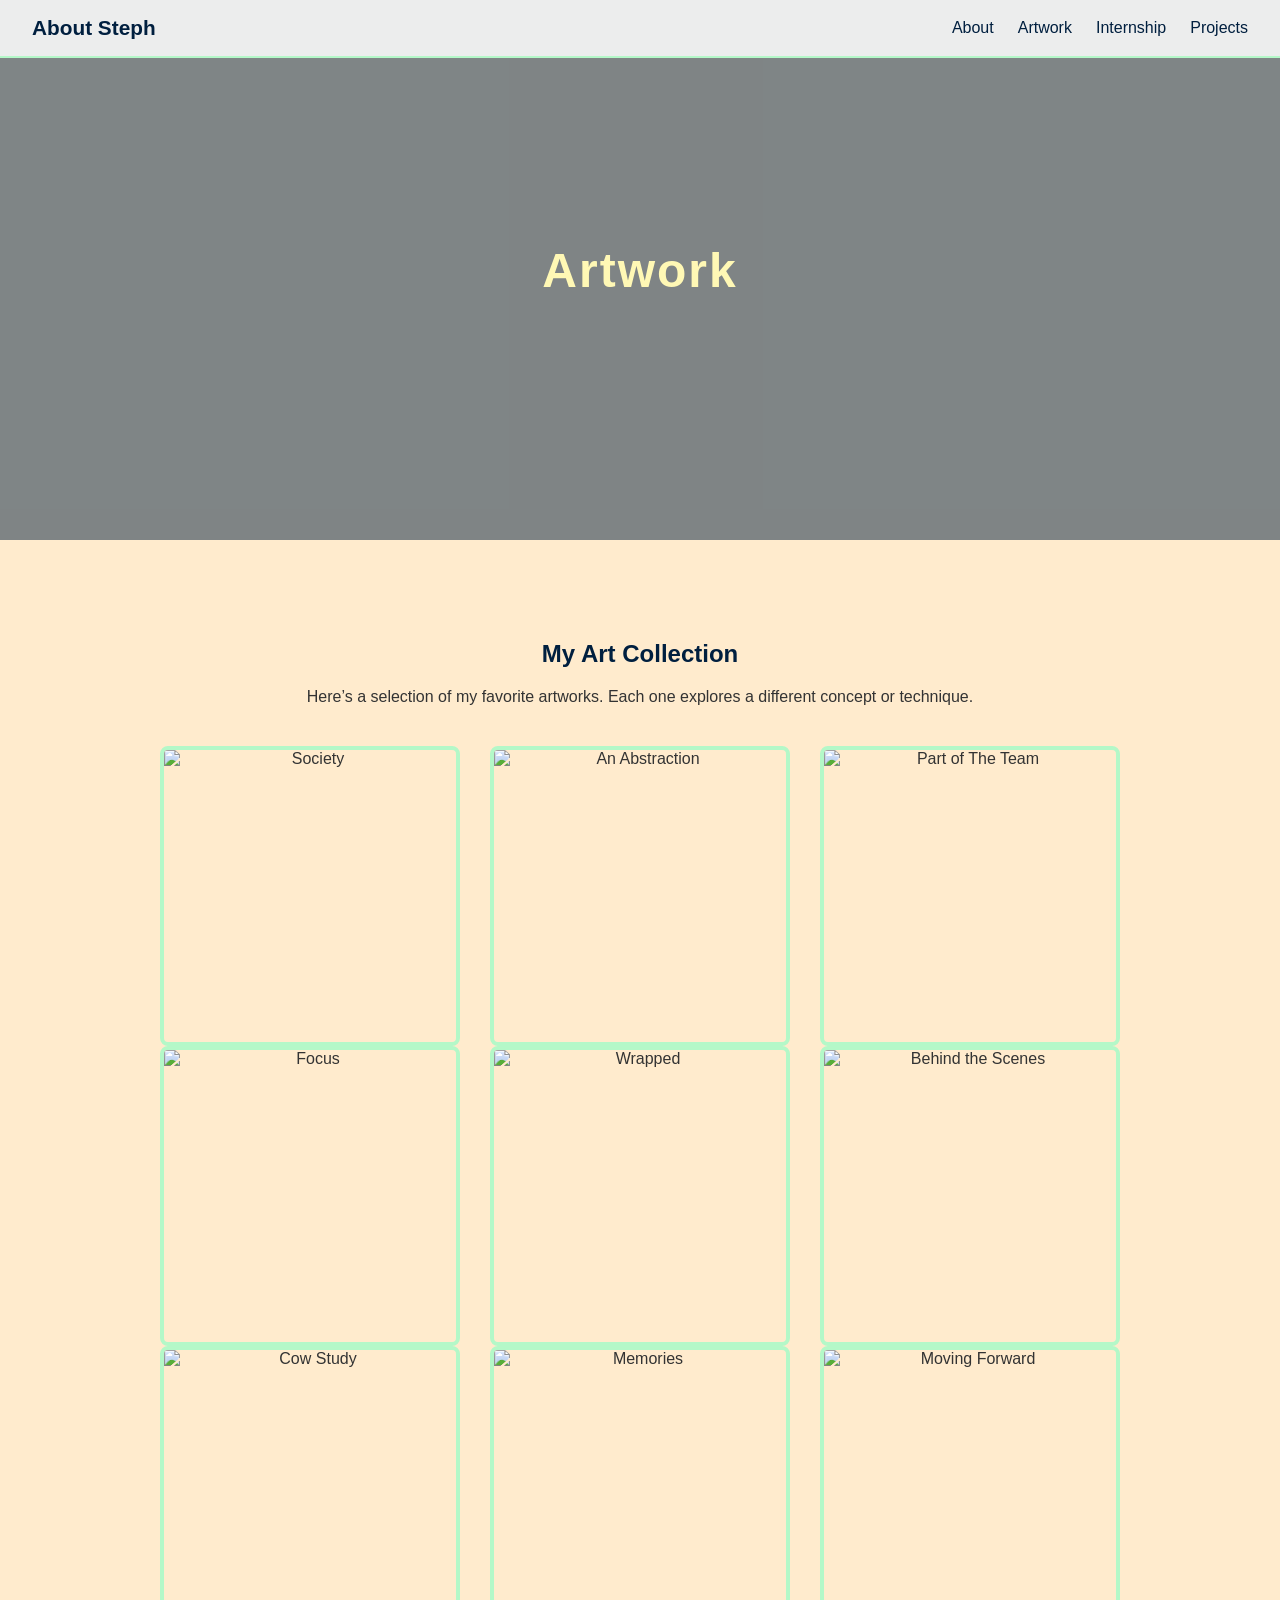
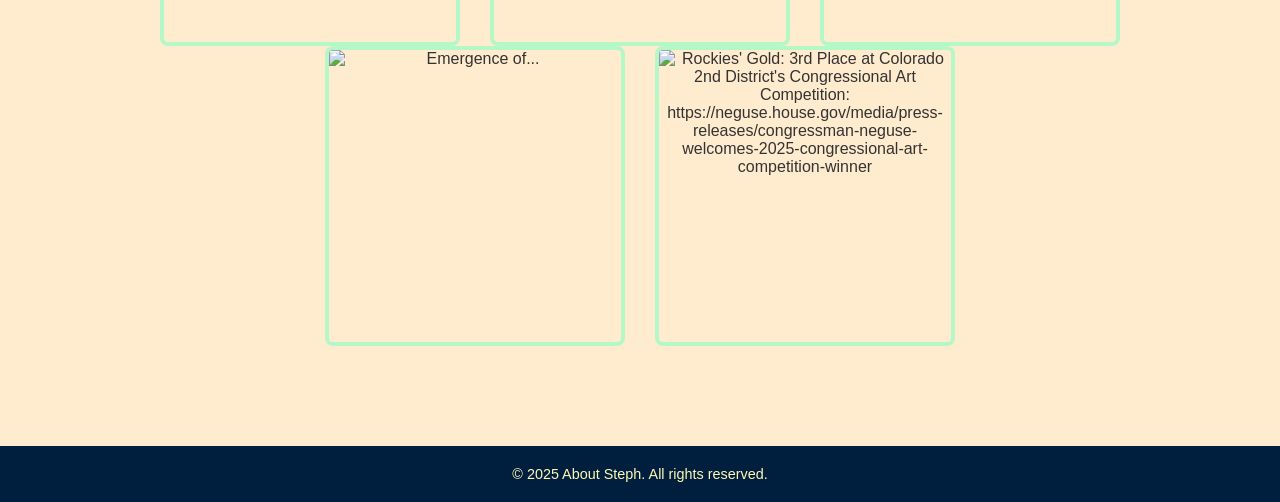
==== artwork.html @ b6689030 "Add files via upload" ====
<!DOCTYPE html>
<html lang="en">
<head>
  <meta charset="UTF-8" />
  <meta name="viewport" content="width=device-width, initial-scale=1.0" />
  <meta name="robots" content="noindex, nofollow">
  <title>Artwork | My Portfolio</title>
  <link rel="stylesheet" href="PortfolioStylesheet.css" />
</head>
<body>

  <!-- NAVBAR -->
  <nav>
    <a class="logo" href="Index.html">About Steph</a>
    <ul class="nav-links">
      <li><a href="index.html#about">About</a></li>
      <li><a href="artwork.html">Artwork</a></li>
      <li><a href="internship.html">Internship</a></li>
      <li><a href="projects.html">Projects</a></li>
    </ul>
  </nav>

  <!-- PAGE HEADER (optional parallax header) -->
  <header class="sub-hero parallax" style="background-image: url('Pictures/ArtworkCoverPage.jpg');">
    <div class="overlay">
      <h1>Artwork</h1>
    </div>
  </header>

  <!-- MAIN CONTENT -->
  <section class="page-content">
    <h2>My Art Collection</h2>
    <p>
      Here’s a selection of my favorite artworks. Each one explores a different concept or technique.
    </p>

    <!--Artwork Images (each div=one row)-->
    <div class="gallery">
      <img src="Pictures/SocietyArt.JPG" alt="Society" />
      <img src="Pictures/AbstractionArt.JPG" alt="An Abstraction" />
      <img src="Pictures/The Team, My Dear.JPG" alt="Part of The Team" />
    </div>
    <div class="gallery">
      <img src="Pictures/20240821_090249.jpg" alt="Focus" />
      <img src="Pictures/WrappedArt.JPG" alt="Wrapped" />
      <img src="Pictures/Behind the Scenes (1).png" alt="Behind the Scenes" />
    </div>
    <div class="gallery">
      <img src="Pictures/CowArt.png" alt="Cow Study" />
      <img src="Pictures/MemoriesArt.JPG" alt="Memories" />
      <img src="Pictures/IMG_1009.JPG" alt="Moving Forward" />
    </div>
    <div class="gallery">
      <img src="Pictures/NewLightArt.JPG" alt="Emergence of..." />
      <img src="Pictures/Reconnecting with Rockies' Gold.jpg" alt="Rockies' Gold: 3rd Place at Colorado 2nd District's Congressional Art Competition: https://neguse.house.gov/media/press-releases/congressman-neguse-welcomes-2025-congressional-art-competition-winner" />
    </div>
  </section>

      <!-- MODAL STRUCTURE -->
    <div id="artModal" class="modal">
      <span class="close">&times;</span>
      <img class="modal-content" id="modalImg">
      <div id="caption"></div>
    </div>

  <!-- FOOTER -->
  <footer>
    <p>© 2025 About Steph. All rights reserved.</p>
  </footer>

  <script src="script.js"></script>
</body>
</html>
---- PortfolioStylesheet.css ----
/* COLORS */
:root {
  --bg:blanchedalmond;
  --navy: #001f3f;
  --pink: #ffd6e0;
  --yellow: #fff8b5;
  --sea: #b4f8c8;
  --text: #333;
}

/* GENERAL STYLES */
* {
  margin: 0;
  padding: 0;
  box-sizing: border-box;
}
body {
  font-family:'Franklin Gothic Medium', 'Arial Narrow', Arial, sans-serif;
  color: var(--text);
  background-color: var(--bg);
  scroll-behavior: smooth;
}

/* NAVBAR */
nav {
  display: flex;
  justify-content: space-between;
  align-items: center;
  background: rgba(255, 255, 255, 0.85);
  backdrop-filter: blur(6px);
  padding: 1rem 2rem;
  position: fixed;
  width: 100%;
  top: 0;
  z-index: 100;
  border-bottom: 2px solid var(--sea);
}
.logo {
  font-weight: bold;
  font-size: 1.3rem;
  color: var(--navy);
  text-decoration: none;
}
.nav-links {
  list-style: none;
  display: flex;
  gap: 1.5rem;
}
.nav-links a {
  text-decoration: none;
  color: var(--navy);
  font-weight: 500;
  transition: color 0.3s ease;
}
.nav-links a:hover {
  color: var(--pink);
}

/* PARALLAX BASE CLASS */
.parallax {
  background-attachment: fixed;
  background-position: center;
  background-repeat: no-repeat;
  background-size: cover;
}

/* HERO SECTION */
.hero {
  background-image: url("Pictures/MountainBridge.jpg");
  height: 100vh;
  display: flex;
  align-items: center;
  justify-content: flex-end; /* align to right */
  text-align: right;
  padding: 0 5%;
  color: var(--navy);
}
.hero-text {
  max-width: 600px;
}
.hero-text h1 {
  font-size: 3rem;
  color: var(--navy);
}
.hero-text p {
  font-size: 1.2rem;
  margin-top: 10px;
  color: var(--text);
}

/* ABOUT SECTION */
.about {
  padding: 120px 10%;
}
.about-container {
  display: flex;
  flex-wrap: wrap;
  align-items: center;
  justify-content: center;
  gap: 40px;
}
.profile-pic {
  width: 250px;
  height: 250px;
  object-fit: cover;
  border-radius: 50%;
  border: 5px solid var(--pink);
}
.about-text {
  max-width: 600px;
}
.about-text h2 {
  font-size: 2rem;
  color: var(--navy);
  margin-bottom: 20px;
}

/* PORTFOLIO SECTION (SHORTER PARALLAX) */
.portfolio {
  background-image: url('Pictures/MountainScenery1.jpg');
  height: 50vh;
  position: relative;
}
.portfolio-overlay {
  background: rgba(0, 31, 63, 0.45);
  width: 100%;
  height: 100%;
  display: flex;
  justify-content: center;
  align-items: center;
}
.portfolio-overlay h2 {
  color: var(--yellow);
  font-size: 3rem;
  letter-spacing: 2px;
}

/* MY WORK SECTION */
.mywork {
  padding: 100px 8%;
  text-align: center;
}
.mywork h2 {
  font-size: 2.5rem;
  margin-bottom: 50px;
  color: var(--navy);
}
.work-gallery {
  display: flex;
  flex-wrap: wrap;
  justify-content: center;
  gap: 40px;
}
.work-item {
  flex: 1 1 28%;
  min-height: auto;
  background-color: var(--pink);
  border-radius: 10px;
  padding: 15px;
  transition: transform 0.3s ease, background-color 0.3s ease;
}
.work-item:hover {
  background-color: var(--sea);
  transform: translateY(-5px);
}
.work-item img {
  width: 100%;
  height: 350px;
  object-fit: cover;
  border-radius: 8px;
}
.work-item p {
  margin-top: 10px;
  font-weight: 600;
  color: var(--navy);
}

/* FOOTER */
footer {
  background: var(--navy);
  color: var(--yellow);
  text-align: center;
  padding: 20px;
  font-size: 0.9rem;
}

/* SUBPAGE STYLES */
.sub-hero {
  height: 60vh;
  background-position: center;
  background-size: cover;
  display: flex;
  align-items: center;
  justify-content: center;
  position: relative;
}
.sub-hero .overlay {
  background: rgba(0, 31, 63, 0.5);
  width: 100%;
  height: 100%;
  display: flex;
  align-items: center;
  justify-content: center;
}
.sub-hero h1 {
  color: var(--yellow);
  font-size: 3rem;
  letter-spacing: 2px;
  z-index: 2;
}

.page-content {
  padding: 100px 10%;
  text-align: center;
}
.page-content h2 {
  color: var(--navy);
  margin-bottom: 20px;
}
.page-content p {
  margin-bottom: 40px;
  max-width: 700px;
  margin-left: auto;
  margin-right: auto;
}
.gallery {
  display: flex;
  flex-wrap: wrap;
  justify-content: center;
  gap: 30px;
}
.gallery img {
  width: 300px;
  height: 300px;
  object-fit: cover;
  border-radius: 8px;
  border: 4px solid var(--sea);
  transition: transform 0.3s ease;
}
.gallery img:hover {
  transform: scale(1.05);
}

/* MODAL POPUP */
.modal {
  display: none;
  position: fixed;
  z-index: 200;
  left: 0;
  top: 0;
  width: 100%;
  height: 100%;
  background-color: rgba(0, 0, 0, 0.85);
  overflow: auto;
  padding-top: 60px;
}

.modal-content {
  margin: auto;
  display: block;
  max-width: 80%;
  max-height: 80vh;
  border-radius: 8px;
  object-fit: contain;
}

#caption {
  margin: 15px auto;
  text-align: center;
  color: #f1f1f1;
  font-size: 1.1rem;
  font-style: italic;
  max-width: 80%;
}

/* PDF SECTION */
.pdf-gallery {
  display: flex;
  justify-content: center;
  align-items: flex-start;
  gap: 40px; /* space between the PDFs */
  flex-wrap: wrap; /* so it stacks on smaller screens */
  margin-top: 40px;
}

.pdf-item {
  flex: 1 1 45%; /* allows two items to share a row */
  max-width: 45%;
  background: white;
  border: 3px solid var(--sea);
  border-radius: 8px;
  padding: 10px;
  text-align: center;
  box-shadow: 0 4px 8px rgba(0,0,0,0.1);
}

.pdf-item iframe {
  width: 100%;
  height: 500px;
  border: none;
  border-radius: 6px;
}

.pdf-item p {
  color: var(--navy);
  font-weight: 600;
  margin-top: 10px;
}

/* Make PDFs stack on smaller screens */
@media (max-width: 900px) {
  .pdf-item {
    max-width: 100%;
    flex: 1 1 100%;
  }
}

.close {
  position: absolute;
  top: 20px;
  right: 40px;
  color: #fff;
  font-size: 35px;
  font-weight: bold;
  cursor: pointer;
}

.close:hover {
  color: var(--yellow);
}

/* ===== 3-COLUMN CAROUSEL LAYOUT ===== */
.carousel-row {
  display: flex;
  justify-content: center;
  gap: 30px;
  flex-wrap: wrap; /* stack on small screens */
  margin-top: 40px;
}

/* Each individual carousel */
.carousel{
  position: relative;
  width: 100%;
  max-width: 300px;
  overflow: hidden; /* hides other slides */
  border-radius: 10px;
  box-shadow: 0 4px 10px rgba(0,0,0,0.2);
  background: white;
}

/* Container for the slides */
.carousel-images{
  display: flex;
  width: 100%;
  height: 100%;
  transition: transform 0.5s ease;
}

/* Each slide image */
.carousel-images img {
  flex: 0 0 100%; /* Each image takes up 100% of carousel width */
  width: 100%;
  height: 100%;
  object-fit: cover;
  cursor: pointer;
}

/* Arrows */
.carousel button {
  position: absolute;
  top: 50%;
  transform: translateY(-50%);
  background: rgba(0,0,0,0.5);
  color: white;
  border: none;
  font-size: 1.5rem;
  cursor: pointer;
  padding: 4px 10px;
  border-radius: 50%;
  z-index: 5;
}

.prev { left: 8px; }
.next { right: 8px; }

.carousel button:hover {
  background: rgba(0,0,0,0.8);
}

/* Stack on smaller screens */
@media (max-width: 950px) {
  .carousel-row {
    flex-direction: column;
    align-items: center;
  }
}

/* RESPONSIVE DESIGN */
@media (max-width: 768px) {
  .about-container {
    flex-direction: column;
    text-align: center;
  }
  .profile-pic {
    margin-bottom: 20px;
  }
  .hero-text h1 {
    font-size: 2.2rem;
  }
  .work-gallery {
    flex-direction: column;
    align-items: center;
  }
  .work-item {
    width: 90%;
  }

}
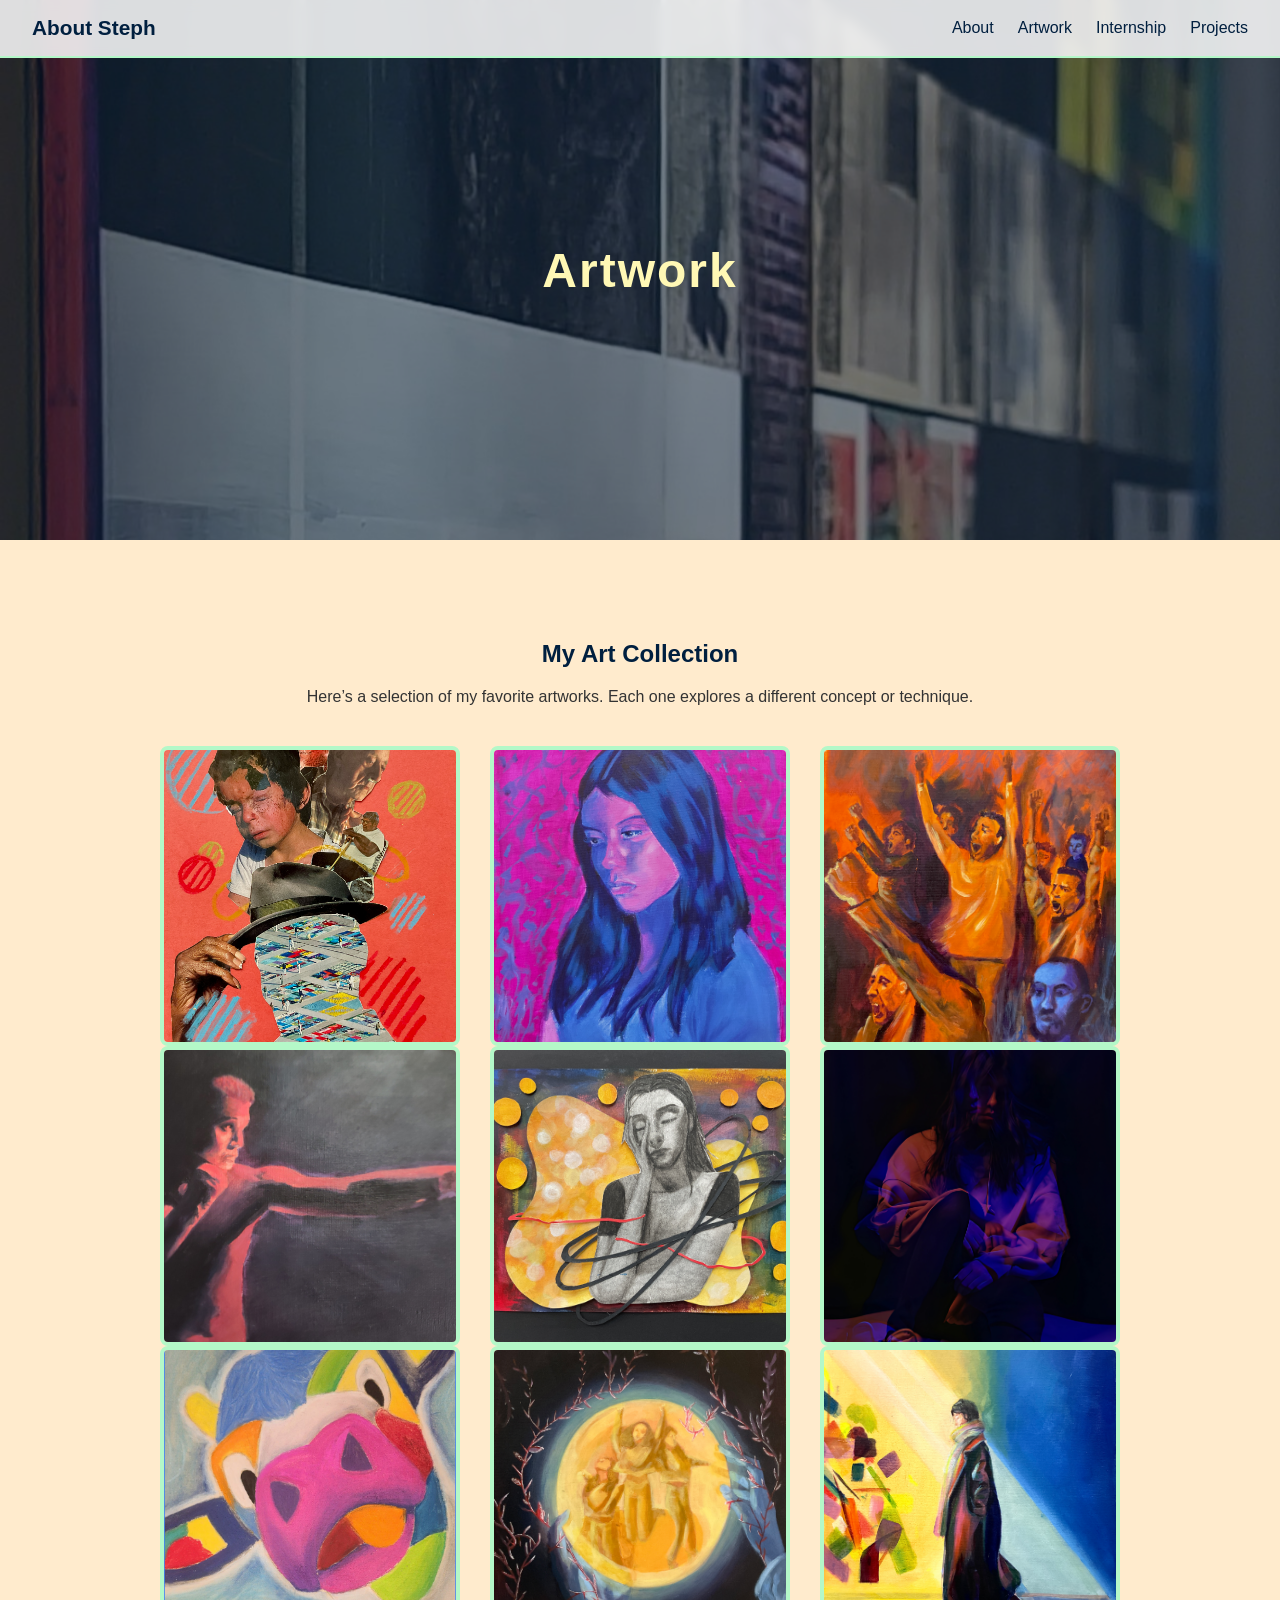
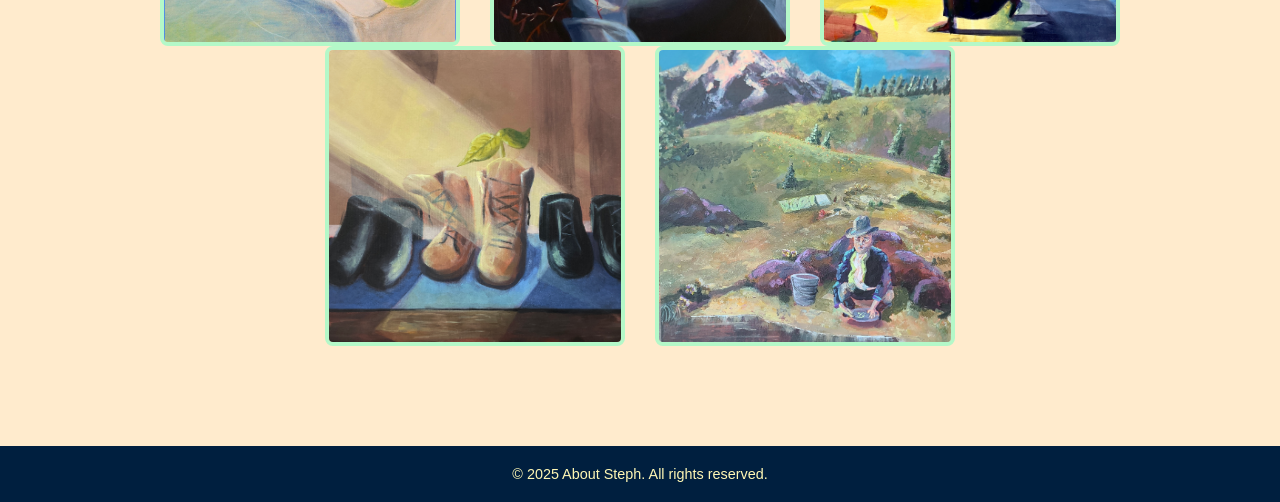
==== commit 653d9564: "Add files via upload" ====
--- a/artwork.html
+++ b/artwork.html
@@ -11,7 +11,7 @@
 
   <!-- NAVBAR -->
   <nav>
-    <a class="logo" href="Index.html">About Steph</a>
+    <a class="logo" href="index.html">About Steph</a>
     <ul class="nav-links">
       <li><a href="index.html#about">About</a></li>
       <li><a href="artwork.html">Artwork</a></li>
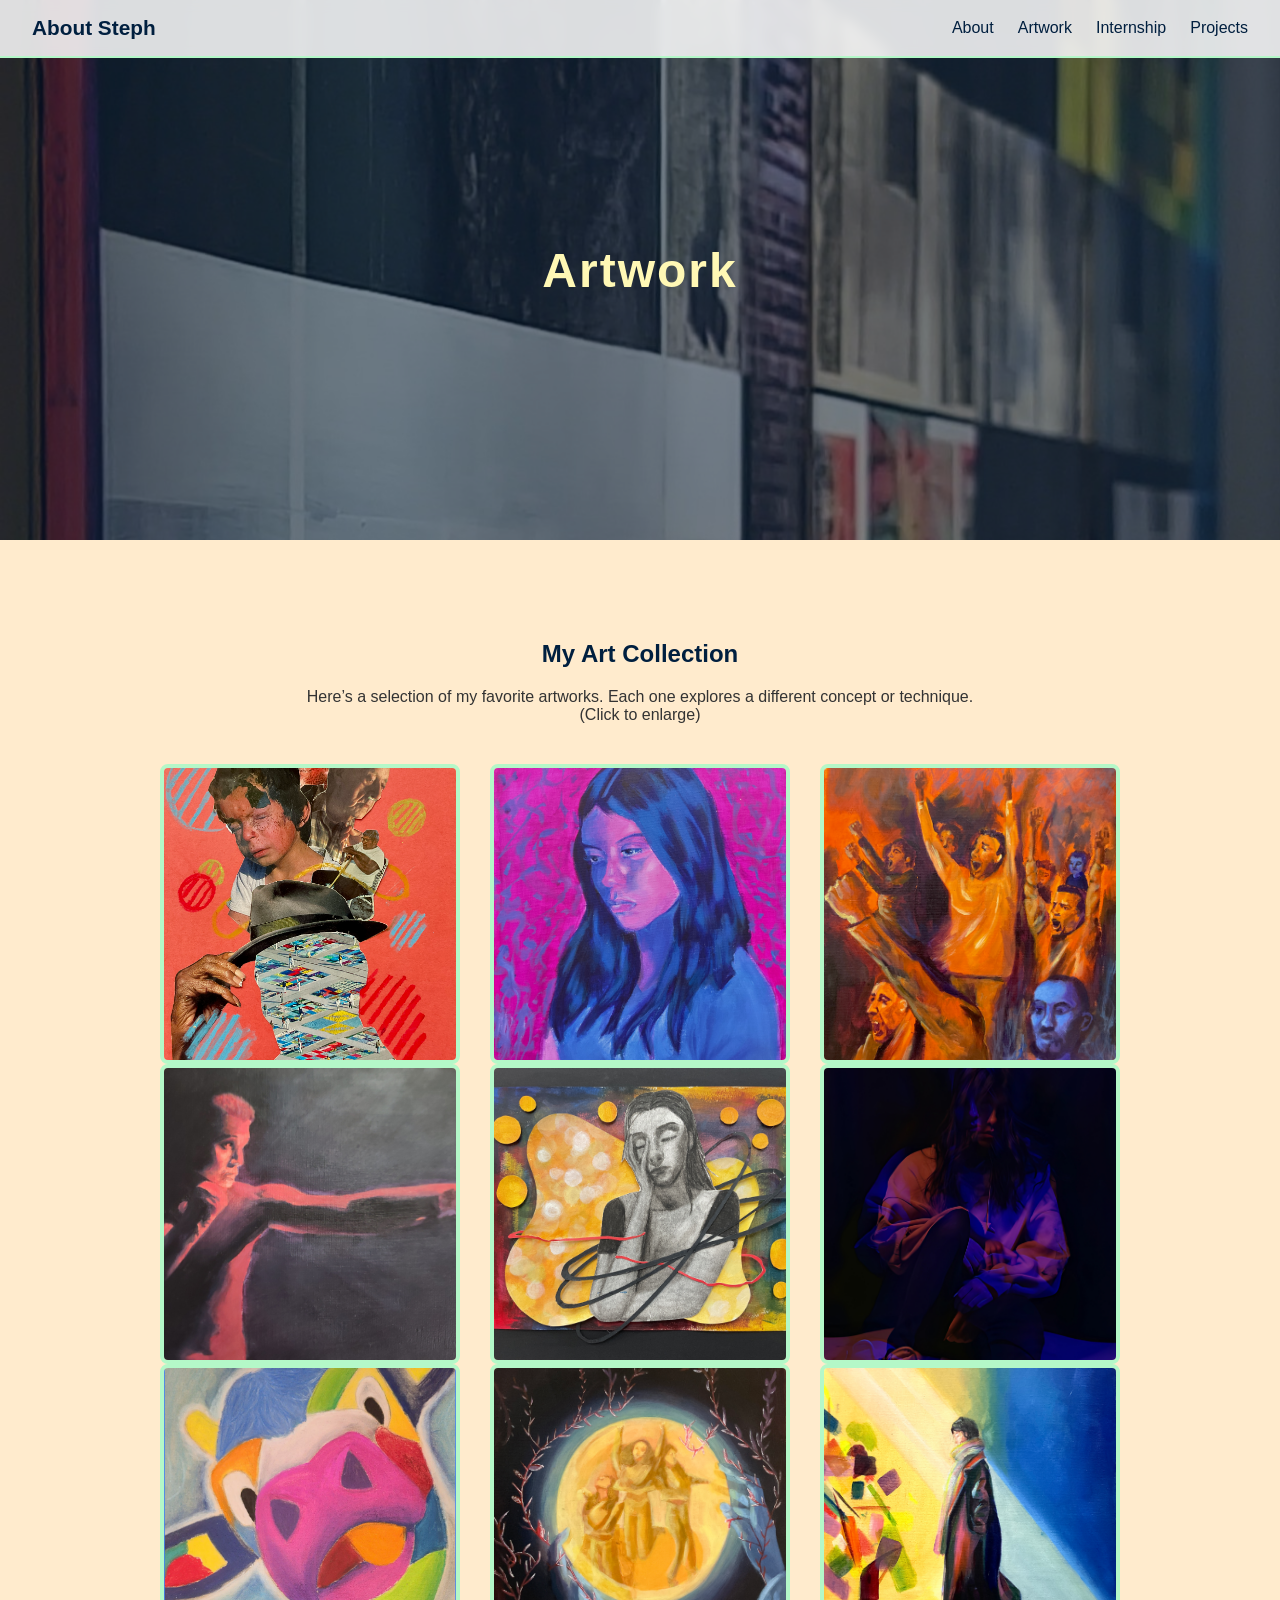
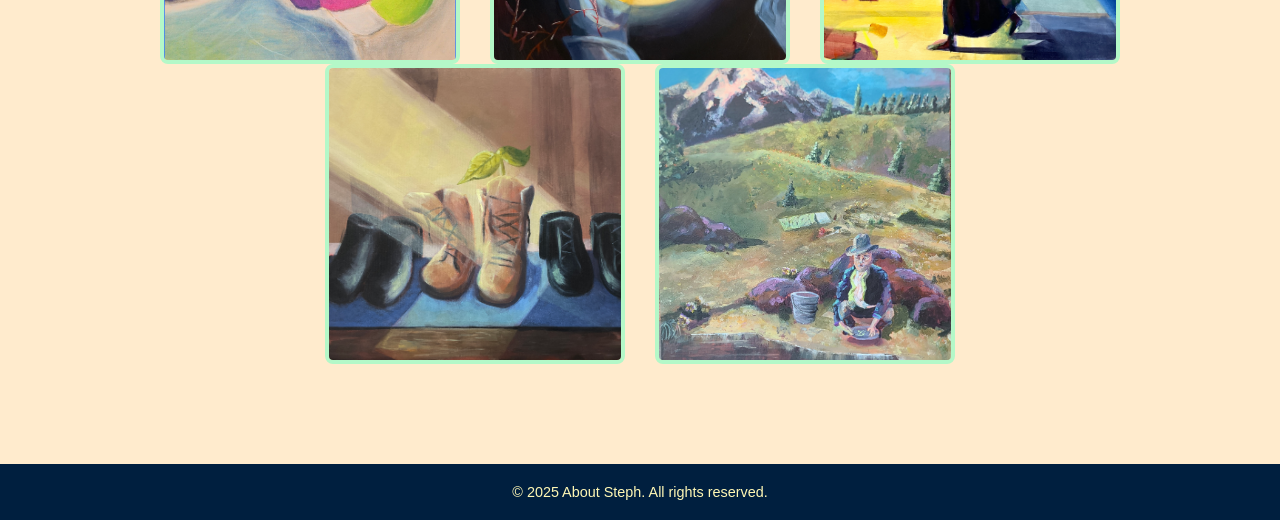
==== commit e8d3ebc2: "Update artwork.html" ====
--- a/artwork.html
+++ b/artwork.html
@@ -31,7 +31,7 @@
   <section class="page-content">
     <h2>My Art Collection</h2>
     <p>
-      Here’s a selection of my favorite artworks. Each one explores a different concept or technique.
+      Here’s a selection of my favorite artworks. Each one explores a different concept or technique. (Click to enlarge)
     </p>
 
     <!--Artwork Images (each div=one row)-->
@@ -71,3 +71,4 @@
   <script src="script.js"></script>
 </body>
 </html>
+
